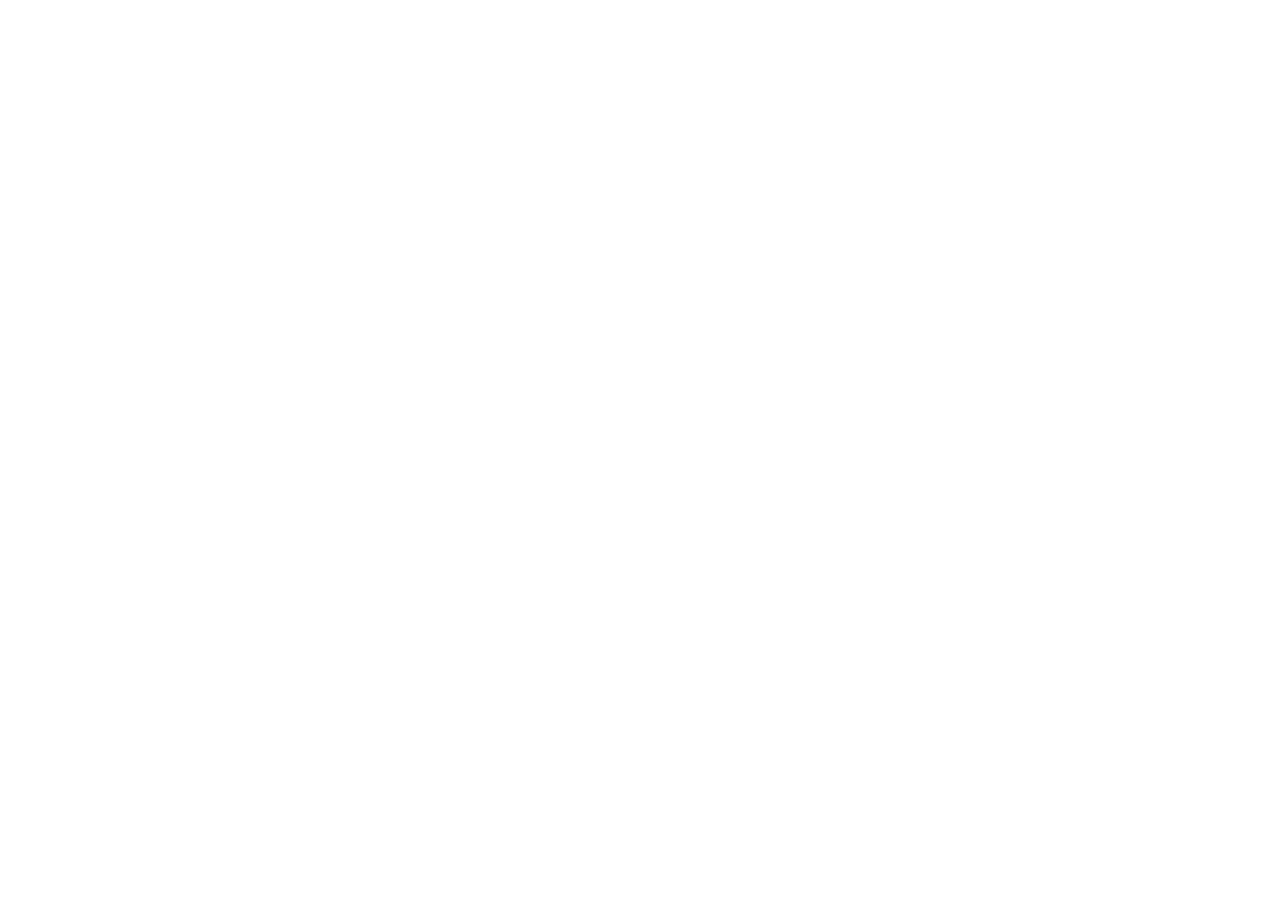
==== index.html @ 07e38ef7 "Premier commit" ====
<!DOCTYPE html>
<html>
    <head>
        <meta charset="utf-8" />
        <meta name="viewport" content="width=device-width, initial-scale=1.0">
        <link rel="stylesheet" href="css/style.css" />
        <link rel="stylesheet" href="police à changer" /> 
        <link rel="stylesheet" href="asset/icons/fontawesome-free-5.9.0-web/css/all.css" />
        <title>Ohmyfood!</title>
    </head>

<body>
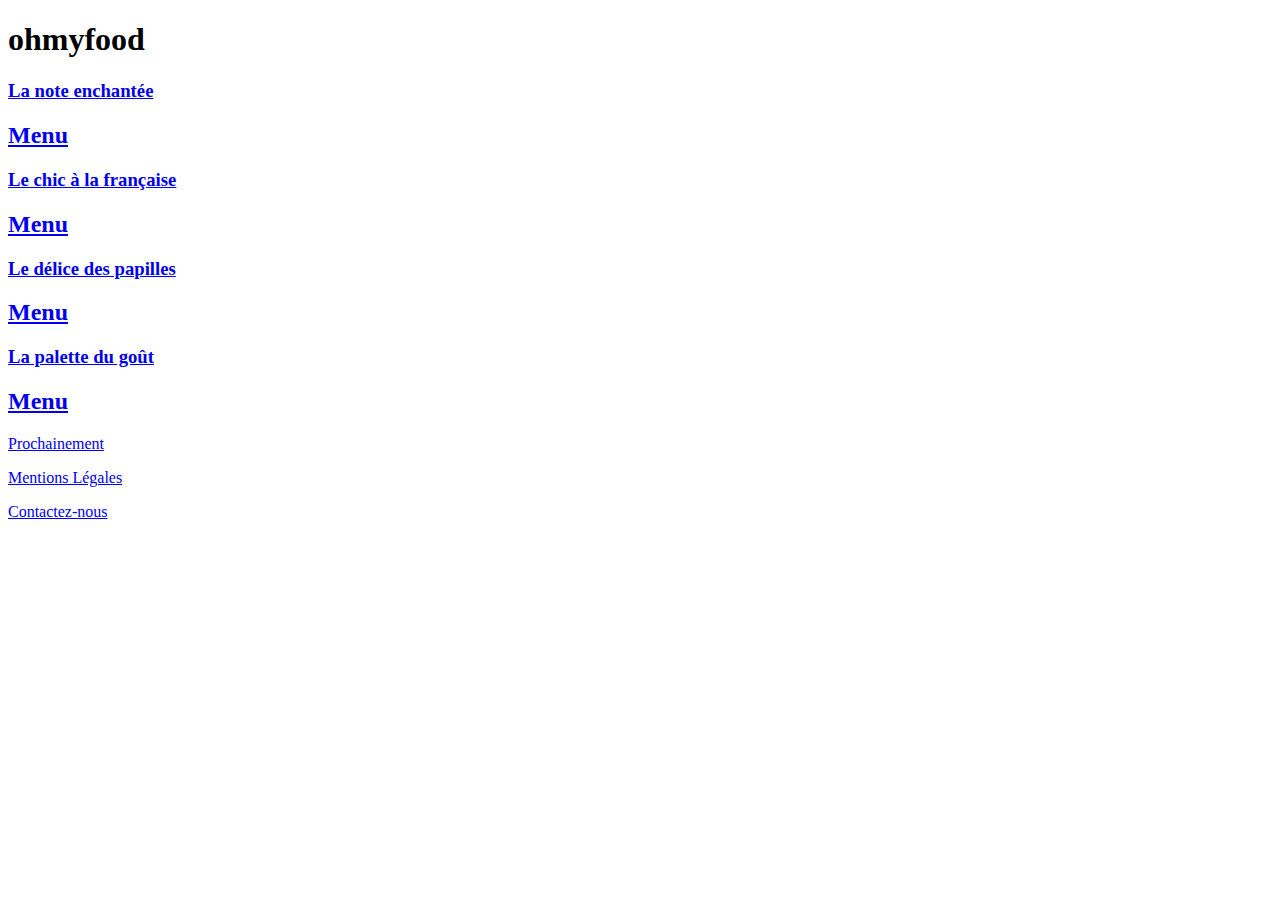
==== commit 701f8c2c: "Base de code pour le fichier index.html, ajout des autres fichiers html, création du git ignore" ====
--- a/index.html
+++ b/index.html
@@ -9,4 +9,45 @@
         <title>Ohmyfood!</title>
     </head>
 
-<body>+<body>
+    <div class="bloc_page">
+        <header>
+            <h1><a href="index.html" class="accueil"></a>ohmyfood</h1>
+        </header>
+        <section>
+            <article>
+                <a href="menu01.html">
+                    <p><i class="icons"></i></p>
+                    <h3 class="menu01">La note enchantée</h3>
+                    <h2 class="titre_menu01">Menu</h2>
+                </a>  
+            </article>
+            <article>
+                <a href="menu02.html">                
+                    <p><i class="icons"></i></p>
+                    <h3 class="menu02">Le chic à la française</h3>
+                    <h2 class="titre_menu02">Menu</h2>
+                </a>
+            </article>
+            <article>
+                <a href="menu03.html">
+                    <p><i class="icons"></i></p>
+                    <h3 class="menu03">Le délice des papilles</h3>
+                    <h2 class="titre_menu03">Menu</h2>
+                </a>
+            </article>
+            <article>
+                <a href="menu04.html">
+                    <p><i class="icons"></i></p>
+                    <h3 class="menu04">La palette du goût</h3>
+                    <h2 class="titre_menu04">Menu</h2>
+                </a>
+            </article>
+            <div class="bouton"><a href="lien_prochainement" class="prochainement">Prochainement</a></div>
+        </section>
+        <footer>
+            <p><a href="ml.html" class="mentions_legales">Mentions Légales</a></p>
+            <p><a href="contact@ohmyfood.com" class="email">Contactez-nous</a></p>
+        </footer>
+    </div>
+</body>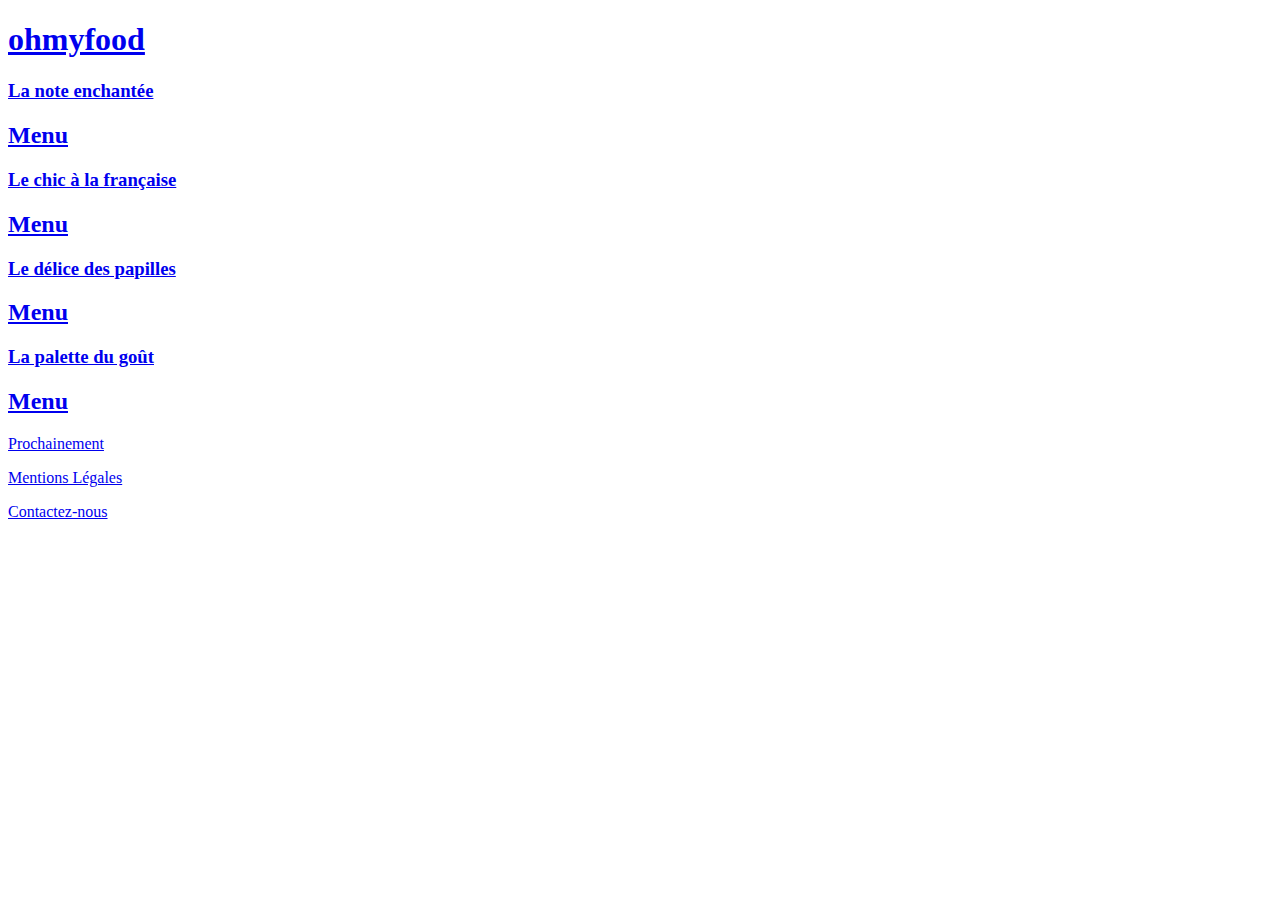
==== commit dcc5ebe6: "Réalisation du code pour le menu 01, sémantique à valider avant de copier sur les autres fichiers. M" ====
--- a/index.html
+++ b/index.html
@@ -12,7 +12,7 @@
 <body>
     <div class="bloc_page">
         <header>
-            <h1><a href="index.html" class="accueil"></a>ohmyfood</h1>
+            <h1><a href="index.html" class="accueil">ohmyfood</a></h1>
         </header>
         <section>
             <article>
@@ -47,7 +47,7 @@
         </section>
         <footer>
             <p><a href="ml.html" class="mentions_legales">Mentions Légales</a></p>
-            <p><a href="contact@ohmyfood.com" class="email">Contactez-nous</a></p>
+            <p><a href="mailto:contact@ohmyfood.com" class="email">Contactez-nous</a></p>
         </footer>
     </div>
 </body>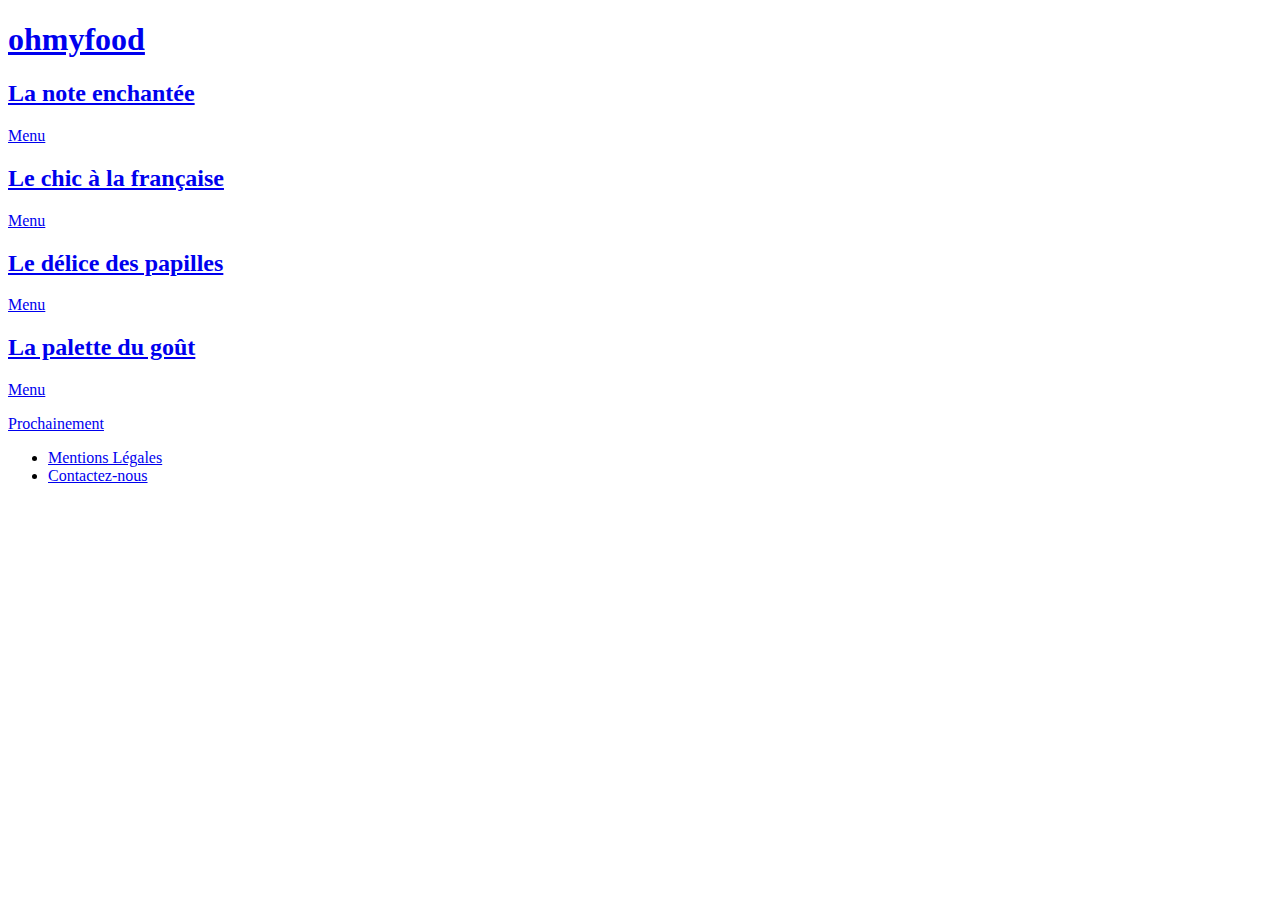
==== commit c590ced7: "Rectification d'une partie du fichier index et menu01 après correction avec Mentor ; Ajout du dossie" ====
--- a/index.html
+++ b/index.html
@@ -10,44 +10,42 @@
     </head>
 
 <body>
-    <div class="bloc_page">
         <header>
             <h1><a href="index.html" class="accueil">ohmyfood</a></h1>
         </header>
-        <section>
+        <section class="menus">
             <article>
                 <a href="menu01.html">
-                    <p><i class="icons"></i></p>
-                    <h3 class="menu01">La note enchantée</h3>
-                    <h2 class="titre_menu01">Menu</h2>
+                    <i class="icons"></i>
+                    <h2 class="menu01">La note enchantée</h2>
+                    <p class="titre_menu01">Menu</p>
                 </a>  
             </article>
             <article>
                 <a href="menu02.html">                
-                    <p><i class="icons"></i></p>
-                    <h3 class="menu02">Le chic à la française</h3>
-                    <h2 class="titre_menu02">Menu</h2>
+                    <h2 class="menu02">Le chic à la française</h2>
+                    <p class="titre_menu02">Menu</p>
                 </a>
             </article>
             <article>
                 <a href="menu03.html">
-                    <p><i class="icons"></i></p>
-                    <h3 class="menu03">Le délice des papilles</h3>
-                    <h2 class="titre_menu03">Menu</h2>
+                    <h2 class="menu03">Le délice des papilles</h2>
+                    <p class="titre_menu03">Menu</p>
                 </a>
             </article>
             <article>
                 <a href="menu04.html">
-                    <p><i class="icons"></i></p>
-                    <h3 class="menu04">La palette du goût</h3>
-                    <h2 class="titre_menu04">Menu</h2>
+                    <h2 class="menu04">La palette du goût</h2>
+                    <p class="titre_menu04">Menu</p>
                 </a>
-            </article>
-            <div class="bouton"><a href="lien_prochainement" class="prochainement">Prochainement</a></div>
+            </article>        
+        </section>
+        <section class="bouton"><a href="lien_prochainement" class="prochainement">Prochainement</a>
         </section>
         <footer>
-            <p><a href="ml.html" class="mentions_legales">Mentions Légales</a></p>
-            <p><a href="mailto:contact@ohmyfood.com" class="email">Contactez-nous</a></p>
+            <ul>
+                <li><a href="ml.html" class="mentions_legales">Mentions Légales</a></li>
+                <li><a href="mailto:contact@ohmyfood.com" class="email">Contactez-nous</a></li>
+            </ul>
         </footer>
-    </div>
 </body>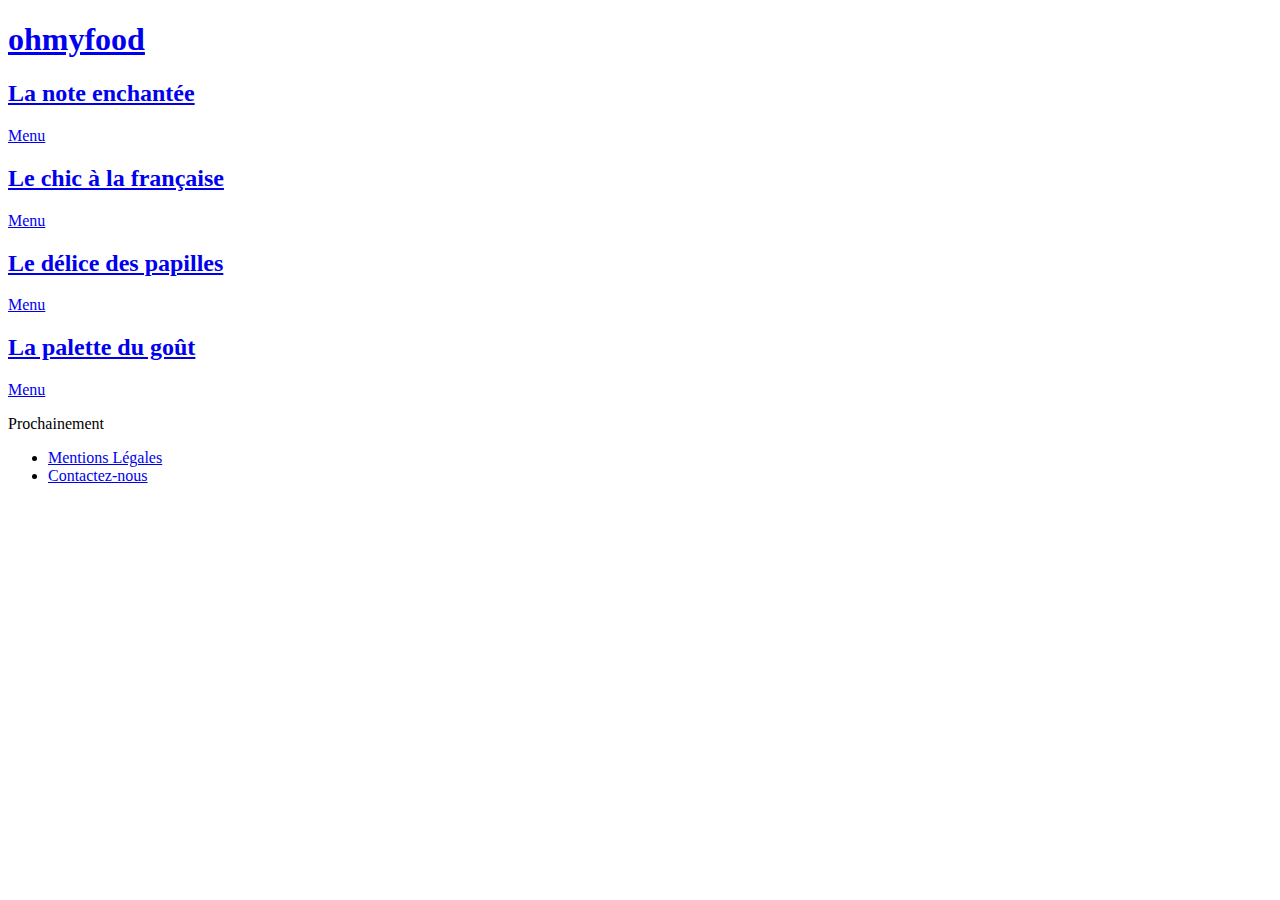
==== commit 681c8c05: "Changement dans index et menu01 ; Création du fichier scss et de version compilé css" ====
--- a/index.html
+++ b/index.html
@@ -17,31 +17,30 @@
             <article>
                 <a href="menu01.html">
                     <i class="icons"></i>
-                    <h2 class="menu01">La note enchantée</h2>
-                    <p class="titre_menu01">Menu</p>
+                    <h2 class="menus__title menus__title--01">La note enchantée</h2>
+                    <p class="menus__subtitle menus__subtitle--01">Menu</p>
                 </a>  
             </article>
             <article>
                 <a href="menu02.html">                
-                    <h2 class="menu02">Le chic à la française</h2>
-                    <p class="titre_menu02">Menu</p>
+                    <h2 class="menus__title menus__title--02">Le chic à la française</h2>
+                    <p class="menus__subtitle menus__subtitle--02">Menu</p>
                 </a>
             </article>
             <article>
                 <a href="menu03.html">
-                    <h2 class="menu03">Le délice des papilles</h2>
-                    <p class="titre_menu03">Menu</p>
+                    <h2 class="menus__title menus__title--03">Le délice des papilles</h2>
+                    <p class="menus__subtitle menus__subtitle--03">Menu</p>
                 </a>
             </article>
             <article>
                 <a href="menu04.html">
-                    <h2 class="menu04">La palette du goût</h2>
-                    <p class="titre_menu04">Menu</p>
+                    <h2 class="menus__title menus__title--04">La palette du goût</h2>
+                    <p class="menus__subtitle menus__subtitle--04">Menu</p>
                 </a>
             </article>        
         </section>
-        <section class="bouton"><a href="lien_prochainement" class="prochainement">Prochainement</a>
-        </section>
+        <section class="bouton">Prochainement</section>
         <footer>
             <ul>
                 <li><a href="ml.html" class="mentions_legales">Mentions Légales</a></li>
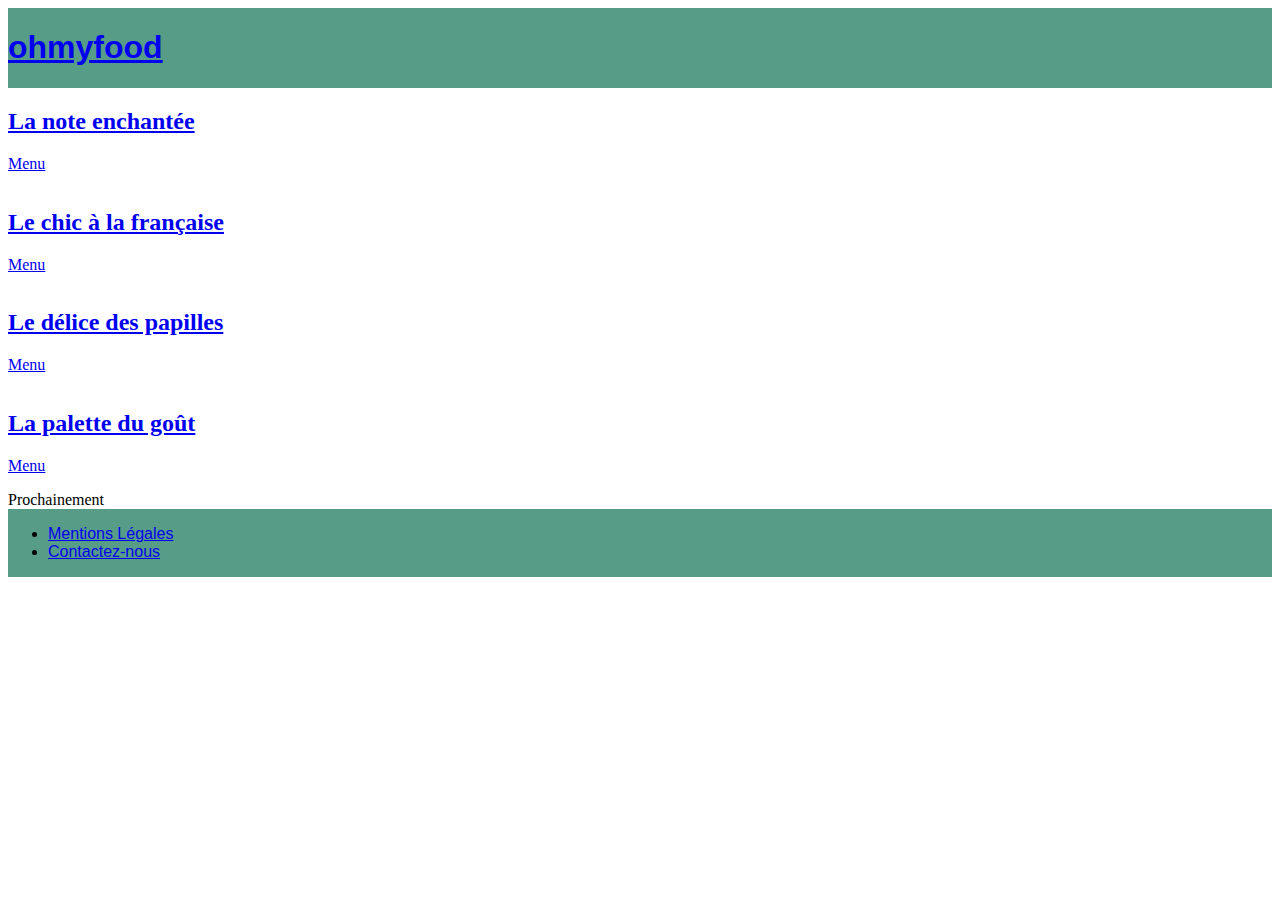
==== commit 4f6d77ca: "Changement de nomenclature, ajout du code html pour les autres menus et mentions légales, création f" ====
--- a/index.html
+++ b/index.html
@@ -3,8 +3,8 @@
     <head>
         <meta charset="utf-8" />
         <meta name="viewport" content="width=device-width, initial-scale=1.0">
-        <link rel="stylesheet" href="css/style.css" />
-        <link rel="stylesheet" href="police à changer" /> 
+        <link rel="stylesheet" href="css/main.css" />
+        <link rel="stylesheet" href="asset/police" /> 
         <link rel="stylesheet" href="asset/icons/fontawesome-free-5.9.0-web/css/all.css" />
         <title>Ohmyfood!</title>
     </head>
@@ -14,27 +14,27 @@
             <h1><a href="index.html" class="accueil">ohmyfood</a></h1>
         </header>
         <section class="menus">
-            <article>
-                <a href="menu01.html">
+            <article class="menu01">
+                <a href="note_enchantee.html">
                     <i class="icons"></i>
                     <h2 class="menus__title menus__title--01">La note enchantée</h2>
                     <p class="menus__subtitle menus__subtitle--01">Menu</p>
                 </a>  
             </article>
-            <article>
-                <a href="menu02.html">                
+            <article class="menu02">
+                <a href="chic_francaise.html">                
                     <h2 class="menus__title menus__title--02">Le chic à la française</h2>
                     <p class="menus__subtitle menus__subtitle--02">Menu</p>
                 </a>
             </article>
-            <article>
-                <a href="menu03.html">
+            <article class="menu03">
+                <a href="delice_papilles.html">
                     <h2 class="menus__title menus__title--03">Le délice des papilles</h2>
                     <p class="menus__subtitle menus__subtitle--03">Menu</p>
                 </a>
             </article>
-            <article>
-                <a href="menu04.html">
+            <article class="menu04">
+                <a href="palette_gout.html">
                     <h2 class="menus__title menus__title--04">La palette du goût</h2>
                     <p class="menus__subtitle menus__subtitle--04">Menu</p>
                 </a>
@@ -43,7 +43,7 @@
         <section class="bouton">Prochainement</section>
         <footer>
             <ul>
-                <li><a href="ml.html" class="mentions_legales">Mentions Légales</a></li>
+                <li><a href="mentions_legales.html" class="mentions_legales">Mentions Légales</a></li>
                 <li><a href="mailto:contact@ohmyfood.com" class="email">Contactez-nous</a></li>
             </ul>
         </footer>
--- a/css/main.css
+++ b/css/main.css
@@ -0,0 +1,15 @@
+body {
+  background-color: white;
+}
+
+header, footer {
+  background-color: #579c87;
+  align-content: center;
+  font-family: Nunito, sans-serif;
+}
+
+article {
+  display: flex;
+}
+
+/*# sourceMappingURL=main.css.map */
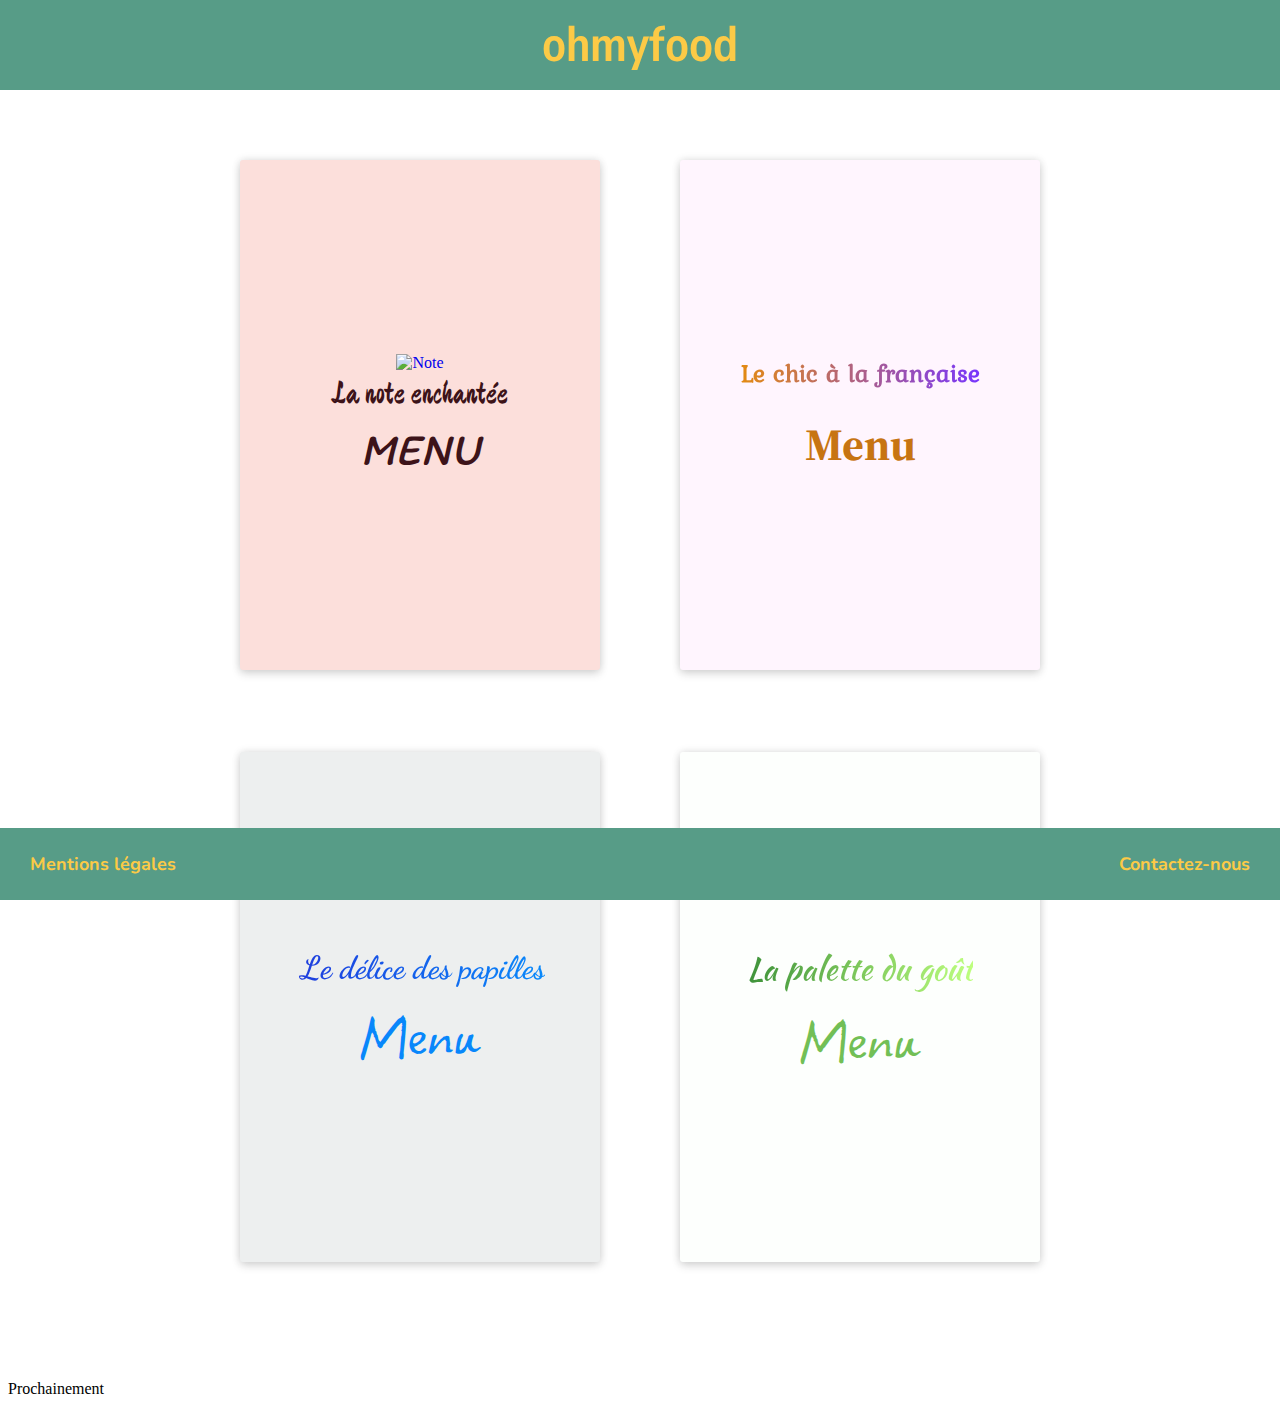
==== commit 2cb77745: "Ajout de la disposition des cartes de menu, background color, fonts, ombrage, titrage + rectificatio" ====
--- a/index.html
+++ b/index.html
@@ -9,42 +9,67 @@
         <title>Ohmyfood!</title>
     </head>
 
-<body>
+    <body>
+        <!-- HEADER -->
         <header>
-            <h1><a href="index.html" class="accueil">ohmyfood</a></h1>
+            <h1><a href="index.html" class="header__link">ohmyfood</a></h1>
         </header>
-        <section class="menus">
-            <article class="menu01">
-                <a href="note_enchantee.html">
-                    <i class="icons"></i>
-                    <h2 class="menus__title menus__title--01">La note enchantée</h2>
-                    <p class="menus__subtitle menus__subtitle--01">Menu</p>
-                </a>  
-            </article>
-            <article class="menu02">
-                <a href="chic_francaise.html">                
-                    <h2 class="menus__title menus__title--02">Le chic à la française</h2>
-                    <p class="menus__subtitle menus__subtitle--02">Menu</p>
-                </a>
-            </article>
-            <article class="menu03">
-                <a href="delice_papilles.html">
-                    <h2 class="menus__title menus__title--03">Le délice des papilles</h2>
-                    <p class="menus__subtitle menus__subtitle--03">Menu</p>
-                </a>
-            </article>
-            <article class="menu04">
-                <a href="palette_gout.html">
-                    <h2 class="menus__title menus__title--04">La palette du goût</h2>
-                    <p class="menus__subtitle menus__subtitle--04">Menu</p>
-                </a>
-            </article>        
+
+        <!-- GLOBAL -->
+        <main class="menus">
+            <!-- LISTE MENUS -->
+                <!-- MENU 01 -->
+            <a href="note_enchantee.html" class="menus__item menus__item--1">
+                <article> 
+                    <img class="menus__note" src="asset/icons/note_musique.png" alt="Note">
+                    <h2 class="menus__title">La note enchantée</h2>
+                    <p class="menus__subtitle">MENU</p> 
+                </article>
+            </a>  
+                <!-- MENU 02 -->
+            <a href="chic_francaise.html" class="menus__item menus__item--2">
+                <article>          
+                    <h2 class="menus__title">Le chic à la française</h2>
+                    <p class="menus__subtitle">Menu</p> 
+                </article>
+            </a>
+                <!-- MENU 03 -->
+            <a href="delice_papilles.html" class="menus__item menus__item--3">
+                <article>
+                    <h2 class="menus__title">Le délice des papilles</h2>
+                    <p class="menus__subtitle">Menu</p>
+                </article>
+            </a>
+                <!-- MENU 04 -->
+            <a href="palette_gout.html" class="menus__item menus__item--4">
+                <article>
+                    <h2 class="menus__title">La palette du goût</h2>
+                    <p class="menus__subtitle">Menu</p>
+               </article>
+            </a>       
+        </main>
+
+        <!-- PROCHAINEMENT -->
+        <section class="bouton">
+            <div class="bouton__soon">
+                <div class="bouton__soon--box">
+                    <p class="bouton__loading">Prochainement &nbsp; 
+                        <span class="dot"></span>
+                        <span class="dot"></span>
+                        <span class="dot"></span>
+                    </p>
+                </div>
+            </div>
         </section>
-        <section class="bouton">Prochainement</section>
+
+        <!-- FOOTER -->
         <footer>
-            <ul>
-                <li><a href="mentions_legales.html" class="mentions_legales">Mentions Légales</a></li>
-                <li><a href="mailto:contact@ohmyfood.com" class="email">Contactez-nous</a></li>
-            </ul>
+            <div class="shake__link">
+                <a href="mentions_legales.html" class="footer__link">Mentions légales</a>
+            </div>
+            <div class="shake__link">
+                <a href="mailto:contact@ohmyfood.com" class="footer__link">Contactez-nous</a>   
+            </div>
         </footer>
-</body>+    </body>
+</html>--- a/css/main.css
+++ b/css/main.css
@@ -1,15 +1,181 @@
-body {
-  background-color: white;
+/* COLOR */
+/* INDEX */
+/* PAGE MENU */
+/* HEADER / FOOTER */
+/* MENU NOTE ENCHANTEE */
+/* MENU CHIC FRANCAISE */
+/* MENU DELICE PAPILLES */
+/* MENU PALETTE GOUT */
+/* BREAKPOINTS */
+@import url("https://fonts.googleapis.com/css2?family=Dancing+Script&family=Devonshire&family=Itim&family=Kalam&family=Kaushan+Script&family=Kurale&family=Nunito&family=Nunito+Sans:wght@800&family=Source+Serif+Pro&display=swap");
+@font-face {
+  font-family: "PeacerfulDay";
+  src: url(../asset/police/PeacerfulDay.ttf) format("truetype");
+  font-weight: normal;
+  font-style: normal;
+}
+/*
+font-family: 'Nunito Sans', sans-serif;
+font-family: 'Nunito', sans-serif;
+font-family: 'Devonshire', cursive;
+font-family: 'Itim', cursive;
+font-family: 'Kurale', serif;
+font-family: 'Source Serif Pro', serif;
+font-family: 'Dancing Script', cursive;
+font-family: 'Kaushan Script', cursive;
+font-family: 'Kalam', cursive;
+*/
+header {
+  position: fixed;
+  top: 0;
+  left: 0;
+  right: 0;
+  background-color: #579c87;
+  height: 90px;
+}
+header h1 {
+  text-align: center;
+  margin: 10px 0 0 0;
+}
+header .header__link {
+  text-decoration: none;
+  font-stretch: 50%;
+  font-size: 50px;
+  font-family: "Nunito Sans", sans-serif;
+  color: #fcca46;
 }
 
-header, footer {
+footer {
+  position: fixed;
+  left: 0;
+  right: 0;
+  bottom: 0;
+  width: 100%;
+  display: flex;
+  align-items: center;
+  justify-content: space-between;
   background-color: #579c87;
-  align-content: center;
-  font-family: Nunito, sans-serif;
+  height: 8%;
+}
+footer div {
+  padding: 0 30px;
+}
+footer div .footer__link {
+  font-size: 18px;
+  font-weight: 700;
+  font-family: "Nunito", sans-serif;
+  text-decoration: none;
+  color: #fcca46;
 }
 
-article {
+/* GLOBAL */
+.menus {
+  margin: 160px auto 200px;
+  min-height: 65%;
+  display: grid;
+  grid-template-columns: repeat(2, 1fr);
+  grid-gap: 8% 10%;
+  max-width: 800px;
+}
+.menus__item {
   display: flex;
+  flex-direction: column;
+  justify-content: center;
+  align-items: center;
+  text-align: center;
+  min-height: 200px;
+  height: 450px;
+  padding: 30px;
+  border-radius: 3px;
+  background-color: transparent;
+  text-decoration: none;
+  /* MENU 1 */
+  /* MENU 02 */
+  /* MENU 03 */
+  /* MENU 04 */
+}
+.menus__item--1 {
+  background-color: #fcdfdb;
+  box-shadow: 0 0 9px 0 rgba(0, 0, 0, 0.12), 0 4px 10px 0 rgba(0, 0, 0, 0.12);
+}
+.menus__item--1 .menus__title {
+  margin-top: 0;
+  font-size: 32px;
+  font-weight: 400;
+  font-family: "Devonshire", cursive;
+  color: #3d1319;
+  margin-top: 0;
+  margin-bottom: 5px;
+}
+.menus__item--1 .menus__subtitle {
+  font-weight: 400;
+  font-size: 45px;
+  font-style: italic;
+  font-family: "Itim", cursive;
+  color: #3d1319;
+  margin: 0;
+}
+.menus__item--2 {
+  background-color: #fff5fe;
+  box-shadow: 0 0 9px 0 rgba(0, 0, 0, 0.12), 0 4px 10px 0 rgba(0, 0, 0, 0.12);
+}
+.menus__item--2 .menus__title {
+  font-size: 25px;
+  font-family: "Kurale", serif;
+  margin-top: 0;
+  background-image: -webkit-linear-gradient(left, #e38a12, #7735fe);
+  color: transparent;
+  -webkit-background-clip: text;
+  background-clip: text;
+}
+.menus__item--2 .menus__subtitle {
+  font-weight: 700;
+  font-size: 45px;
+  font-family: "Source Serif Pro", serif;
+  color: #c77412;
+  margin: 0;
+}
+.menus__item--3 {
+  background-color: #edefef;
+  box-shadow: 0 0 9px 0 rgba(0, 0, 0, 0.12), 0 4px 10px 0 rgba(0, 0, 0, 0.12);
+}
+.menus__item--3 .menus__title {
+  font-size: 32px;
+  font-family: "Dancing Script", cursive;
+  padding-left: 5px;
+  margin-top: 0;
+  background-image: -webkit-linear-gradient(left, #1f3cdd, #0889fb);
+  color: transparent;
+  -webkit-background-clip: text;
+  background-clip: text;
+}
+.menus__item--3 .menus__subtitle {
+  font-size: 45px;
+  font-family: "PeacerfulDay";
+  color: #0887fb;
+  font-style: italic;
+  margin: 0;
+}
+.menus__item--4 {
+  background-color: #fdfffd;
+  box-shadow: 0 0 9px 0 rgba(0, 0, 0, 0.12), 0 4px 10px 0 rgba(0, 0, 0, 0.12);
+}
+.menus__item--4 .menus__title {
+  font-size: 32px;
+  font-family: "Kaushan Script", cursive;
+  font-weight: 500;
+  margin-top: 0;
+  background-image: -webkit-linear-gradient(left, #3e923a, #beff7f);
+  color: transparent;
+  -webkit-background-clip: text;
+  background-clip: text;
+}
+.menus__item--4 .menus__subtitle {
+  font-family: "PeacerfulDay";
+  color: #72bf56;
+  font-style: italic;
+  font-size: 45px;
+  margin: 0;
 }
 
 /*# sourceMappingURL=main.css.map */
